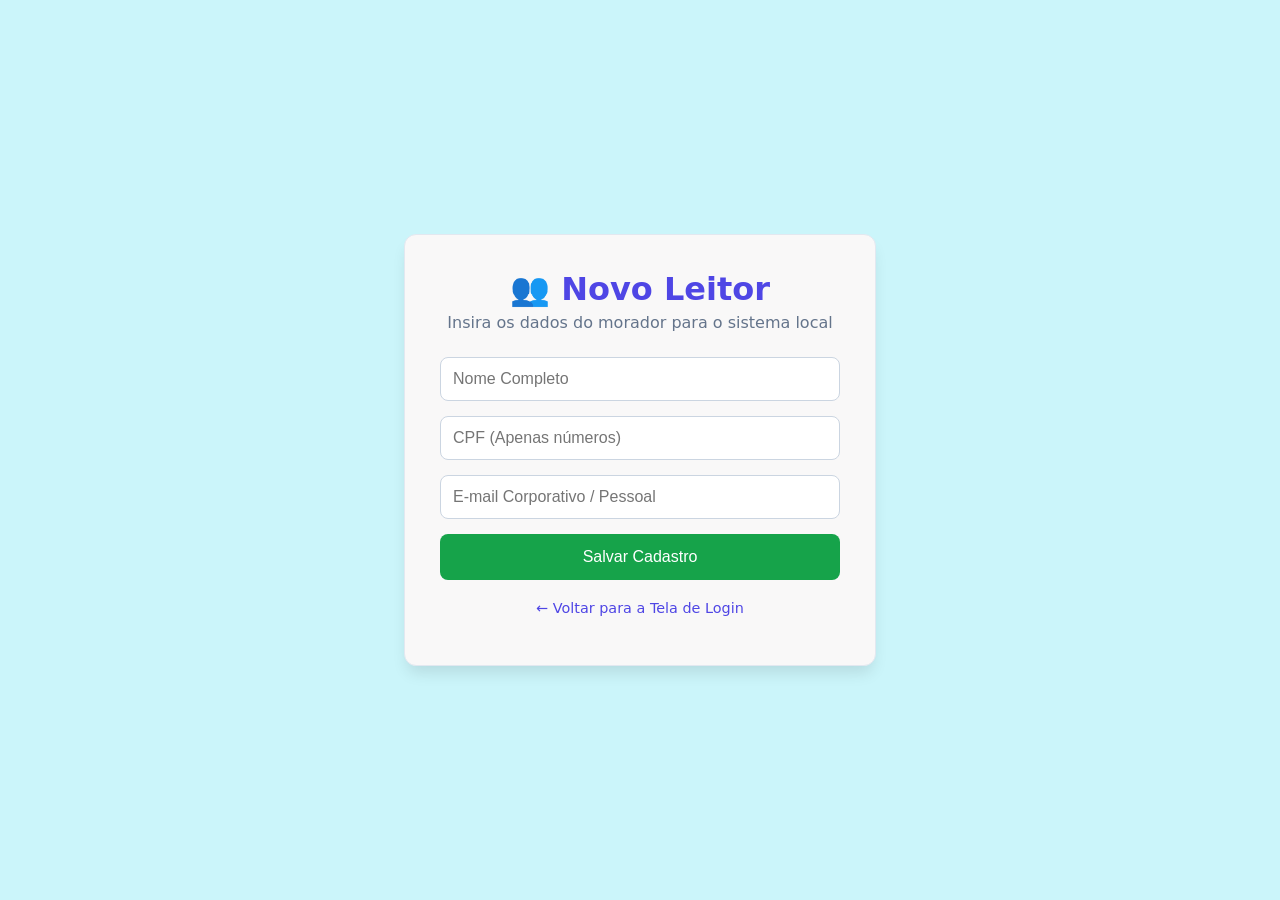
==== cadastro.html @ bfdfa075 "first commit" ====
<!DOCTYPE html>
<html lang="pt-BR">
<head>
    <meta charset="UTF-8">
    <meta name="viewport" content="width=device-width, initial-scale=1.0">
    <title>BiblioTech - Cadastro de Cliente</title>
    <link rel="stylesheet" href="style.css">
</head>
<body>
    <main class="auth-container">
        <div class="auth-box">
            <div class="auth-header">
                <h1>👥 Novo Leitor</h1>
                <p>Insira os dados do morador para o sistema local</p>
            </div>

            <form id="form-cadastro">
                <input type="text" id="cad-nome" placeholder="Nome Completo" required>
                <input type="text" id="cad-cpf" placeholder="CPF (Apenas números)" required>
                <input type="email" id="cad-email" placeholder="E-mail Corporativo / Pessoal" required>
                
                <button type="submit" class="btn-success">Salvar Cadastro</button>
            </form>

            <div class="auth-footer">
                <p><a href="index.html">← Voltar para a Tela de Login</a></p>
            </div>
        </div>
    </main>

    <script src="script.js"></script>
</body>
</html>
---- style.css ----
:root {
    --primary: #4f46e5;
    --primary-hover: #4338ca;
    --success: #16a34a;
    --danger: #dc2626;
    --dark: #1e293b;
    --light: #f8fafc;
    --border: #cbd5e1;
}

body {
    font-family: 'Segoe UI', system-ui, sans-serif;
    background-color: #cbf5fa;
    color: var(--dark);
    margin: 0;
    padding: 0;
}

.container {
    max-width: 1200px;
    margin: 25px auto;
    padding: 0 15px;
}

.hidden { display: none !important; }

/* --- SEÇÃO DE LOGIN & CADASTRO (ESTILO CENTRALIZADO) --- */
.auth-container {
    display: flex;
    justify-content: center;
    align-items: center;
    min-height: 100vh;
}
.auth-box {
    background: rgb(249, 248, 248);
    padding: 35px;
    border-radius: 12px;
    box-shadow: 0 10px 15px -3px rgba(0,0,0,0.1);
    border: 1px solid #e2e8f0;
    width: 100%;
    max-width: 400px;
}
.auth-header { 
    text-align: center; 
    margin-bottom: 25px; 
}
.auth-header h1 { 
    margin: 0; 
    color: var(--primary); 
    font-size: 2rem; 
}
.auth-header p { 
    margin: 5px 0 0 0; 
    color: #64748b; 
}
.auth-footer { 
    text-align: center; 
    margin-top: 20px; 
    font-size: 0.9rem; 
}
.auth-footer a { 
    color: var(--primary); 
    text-decoration: none; 
    font-weight: 500; 
}

/* --- FORMULÁRIOS & CAMPOS --- */
form { 
    display: flex; 
    flex-direction: column; 
    gap: 15px; 
}
input, select {
    padding: 12px;
    border: 1px solid var(--border);
    border-radius: 8px;
    font-size: 1rem;
    background-color: #fff;
}
input:focus, select:focus {
    outline: 2px solid var(--primary);
}

/* --- BOTÕES --- */
button { 
    font-weight: 500; 
    cursor: pointer; 
    border-radius: 8px; 
    border: none; 
    font-size: 1rem;
 }
.btn-primary {
     background: var(--primary); 
    color: white; 
    padding: 14px;
 }
.btn-primary:hover { 
    background: var(--primary-hover); 
}
.btn-success { 
    background: var(--success); 
    color: white; 
    padding: 14px;
 }
.btn-danger-sm { 
    background: var(--danger); 
    color: white; 
    padding: 6px 12px; 
    font-size: 0.85rem; 
}
.btn-sm-primary { 
    background: #e0e7ff;
     color: var(--primary); 
     padding: 6px 12px;
      font-size: 0.85rem; 
    }
.btn-sm-primary:hover { 
    background: var(--primary);
     color: white;
}
button:disabled { 
    background: #e2e8f0; 
    color: #94a3b8; 
    cursor: not-allowed;
 }

/* --- BARRA DE NAVEGAÇÃO SUPERIOR --- */
nav { 
    background: white;
    border-bottom: 1px solid #e2e8f0;
    padding: 15px 0;
}
.nav-content {
     max-width: 1200px;
      margin: 0 auto; 
      display: flex; 
      justify-content: space-between; 
      padding: 0 15px; 
      align-items: center; 
}
.nav-content .logo { 
    font-weight: 700;
     color: var(--primary); 
     font-size: 1.2rem;
}
.user-badge {
     margin-right: 15px;
      background: #f1f5f9; 
      padding: 6px 12px; 
      border-radius: 20px; 
      font-size: 0.9rem;
}

/* --- LAYOUT GRID PAINEL PRINCIPAL --- */
.busca-emprestimo-grid { 
    display: grid; 
    grid-template-columns: 1.6fr 1fr; 
    gap: 25px; 
    margin-bottom: 25px; 
}
.panel { 
    background: white; 
    padding: 25px; 
    border-radius: 12px; 
    border: 1px solid #e2e8f0; 
}
.busca-group { 
    display: flex; 
    gap: 10px; 
    margin-bottom: 20px; 
}
.busca-group input { 
    flex: 1; 
}

/* CARDS DE RESULTADOS DA BUSCA (API) */
.mini-card-busca { 
    display: flex; 
    gap: 15px; 
    padding: 15px; 
    background: var(--light); 
    border-radius: 8px; 
    margin-bottom: 12px; 
    border: 1px solid #e2e8f0; 
    align-items: center; 
}
.mini-card-info h4 { 
    margin: 0 0 4px 0; 
    font-size: 1.05rem; 
}
.mini-card-info p { 
    margin: 0 0 10px 0; 
    font-size: 0.9rem; 
    color: #64748b; 
}

/* ÁREA DE SELEÇÃO DE EMPRÉSTIMO (CHECKOUT) */
.checkout-box { 
    display: flex; 
    flex-direction: column; 
    justify-content: space-between; 
    background: #fafafa; 
}
.status-vazio { 
    border: 2px dashed var(--border); 
    text-align: center; 
    padding: 40px 15px; 
    border-radius: 8px; 
    color: #94a3b8; 
}
.status-preenchido { 
    background: #f0fdf4; 
    border: 1px solid #bbf7d0; 
    padding: 15px; 
    border-radius: 8px; 
    color: #166534; 
}
.checkout-preview { 
    display: flex; 
    gap: 15px; 
    align-items: center; 
}
.checkout-preview p { 
    margin: 0; 
    font-size: 0.95rem; 
}
.action-btn {
     width: 100%; 
}

/* GRID DE LINDOS CARDS ATIVOS INFERIOR */
.listagem-emprestimos h3 { margin-top: 0; }
.grid-cards { 
    display: grid; 
    grid-template-columns: repeat(auto-fill, minmax(290px, 1fr)); 
    gap: 20px; 
    margin-top: 20px; 
}
.card-ativo { 
    background: var(--light); 
    border: 1px solid #ffffff; 
    padding: 15px; 
    border-radius: 8px; 
    display: flex; 
    gap: 15px; 
}
.card-ativo img { 
    width: 75px; 
    height: 105px; 
    object-fit: cover; 
    border-radius: 4px; 
    box-shadow: 0 2px 4px rgba(0,0,0,0.05); 
}
.card-ativo-corpo h4 { 
    margin: 0 0 6px 0; 
    font-size: 1rem; 
    color: var(--dark); 
}
.card-ativo-corpo p { 
    margin: 0 0 4px 0; 
    font-size: 0.88rem; 
    color: #475569; 
}
.data-alerta { 
    color: var(--danger); 
    font-weight: 700; 
}
#loading { color: var(--primary); 
    font-weight: 600; 
    padding-bottom: 10px; 
    animation: pulse 1.5s infinite; 
}
@keyframes pulse { 0%, 100% { opacity: 1; } 50% { opacity: 0.5; } }
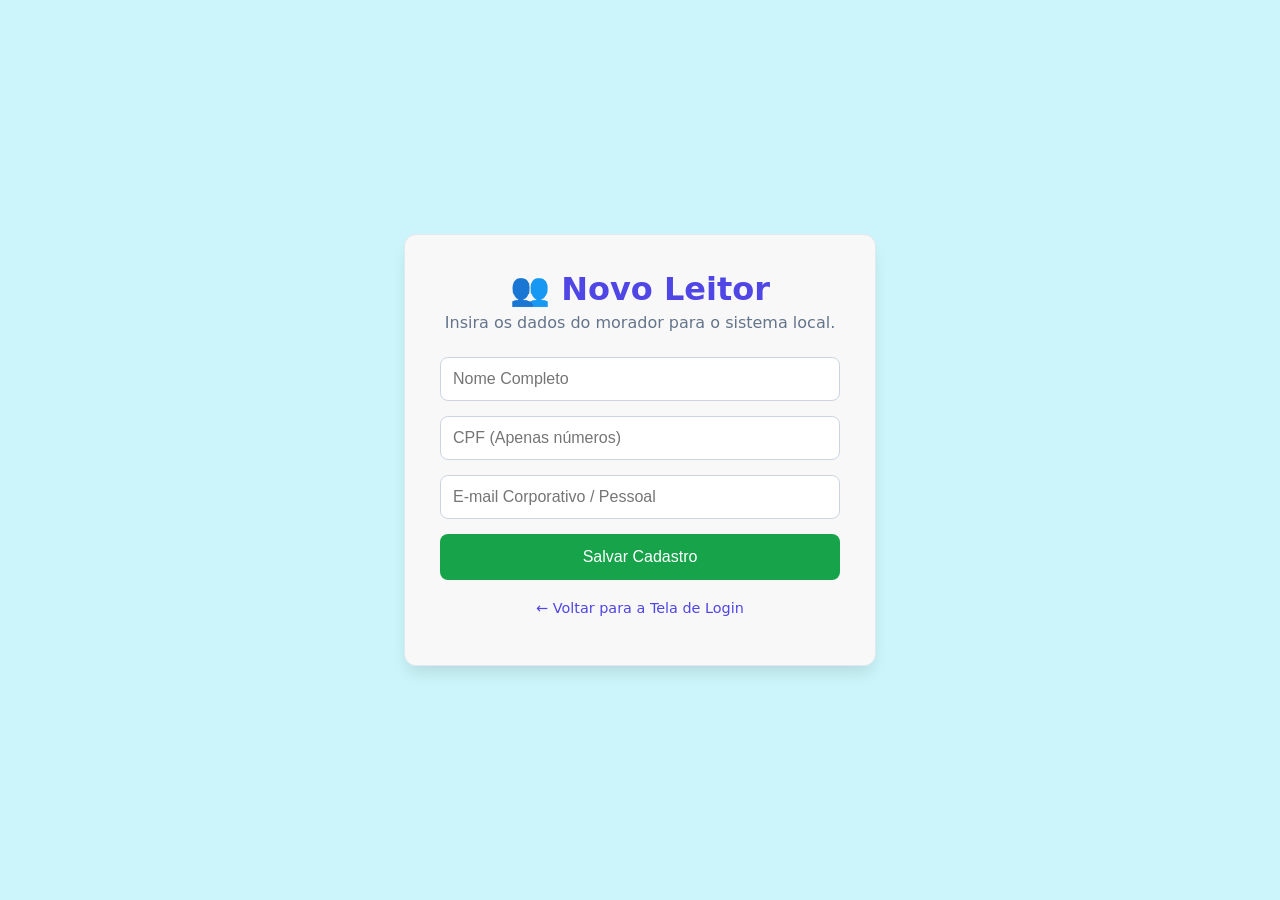
==== commit 4d68f7f0: "att" ====
--- a/cadastro.html
+++ b/cadastro.html
@@ -11,7 +11,7 @@
         <div class="auth-box">
             <div class="auth-header">
                 <h1>👥 Novo Leitor</h1>
-                <p>Insira os dados do morador para o sistema local</p>
+                <p>Insira os dados do morador para o sistema local.</p>
             </div>
 
             <form id="form-cadastro">
--- a/style.css
+++ b/style.css
@@ -270,4 +270,14 @@
     padding-bottom: 10px; 
     animation: pulse 1.5s infinite; 
 }
-@keyframes pulse { 0%, 100% { opacity: 1; } 50% { opacity: 0.5; } }+@keyframes pulse { 0%, 100% { opacity: 1; } 50% { opacity: 0.5; } }
+
+.hidden {
+    display: none !important;
+}
+.btn-voltar-perfil {
+    border: none;
+    cursor: pointer;
+    margin-top: 10px;
+    text-align: center;
+}
